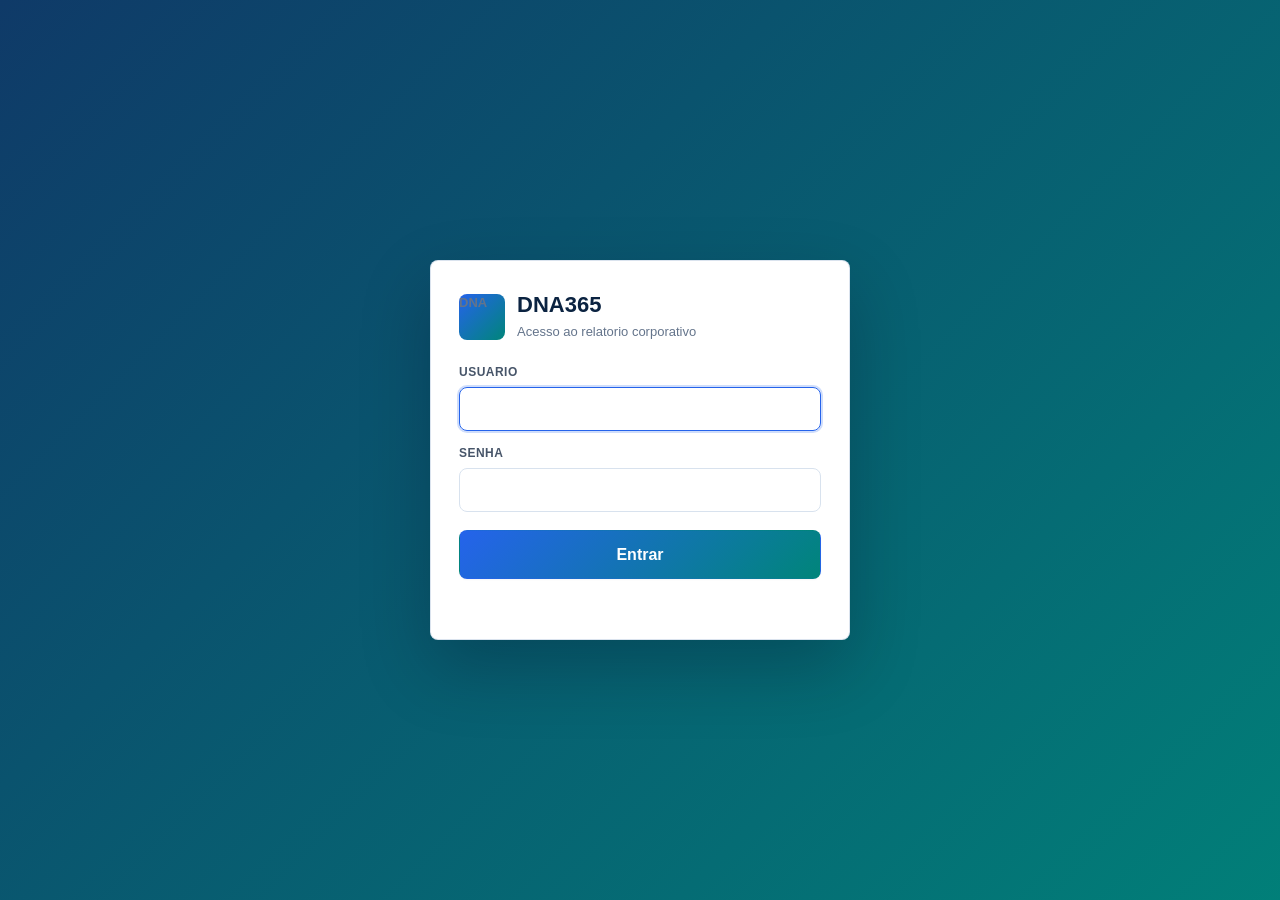
==== index.html @ c6533ac0 "Publish DNA365 report" ====
<!doctype html>
<html lang="pt-BR">
<head>
  <meta charset="utf-8">
  <meta name="viewport" content="width=device-width, initial-scale=1">
  <title>Seleção de módulos | Portal de Módulos</title>
  <link rel="stylesheet" href="assets/report.css">
  
  <script defer src="assets/report_data.js"></script>
  <script defer src="assets/report.js"></script>
</head>
<body class="auth-locked">
  <section class="auth-screen" aria-label="Login">
    <div class="auth-card">
      <div class="auth-brand">
        <span class="auth-mark">DNA</span>
        <div>
          <strong>DNA365</strong>
          <span>Acesso ao relatorio corporativo</span>
        </div>
      </div>
      <form class="auth-form" data-login-form>
        <label>Usuario<input data-login-user type="text" autocomplete="username" required></label>
        <label>Senha<input data-login-password type="password" autocomplete="current-password" required></label>
        <button type="submit">Entrar</button>
        <div class="auth-error" data-login-error aria-live="polite"></div>
      </form>
    </div>
  </section>
  <div class="shell">
    <aside class="sidebar">
      <div class="brand">
        <strong>Portal de Módulos</strong>
        <span>Relatório corporativo DNA365</span>
      </div>
      <nav><a href="01_analise_oleo.html" class=""><span class="icon"><svg viewBox="0 0 24 24" aria-hidden="true"><path d="M9 3h6v2l-1 1v4l5 8a2 2 0 0 1-1.7 3H6.7A2 2 0 0 1 5 18l5-8V6L9 5V3Zm2.5 9-3.8 6.2h8.6L12.5 12h-1Z"/></svg></span>Análise de óleo</a><a href="02_mapa_navios.html" class=""><span class="icon"><svg viewBox="0 0 24 24" aria-hidden="true"><path d="M4 13 6 5h12l2 8h1l-2.8 5.5A3 3 0 0 1 15.5 20h-7a3 3 0 0 1-2.7-1.5L3 13h1Zm4-6-1.5 6h11L16 7H8Zm1 2h6v2H9V9Z"/></svg></span>Mapa de navios</a></nav>
      <div class="meta">
        <p><b>Desenvolvido por:</b><br>DNA365</p>
        <p><b>Fonte de dados:</b><br>Sistema da SOTREQ</p>
        <p><b>Email comercial:</b><br><a href="mailto:ronirjesus@gmail.com">ronirjesus@gmail.com</a></p>
        <p><b>Gerado em:</b><br>23/05/2026</p>
      </div>
      <button type="button" class="logout-button" data-logout>Sair</button>
    </aside>
    <main>
      <header class="page-head">
        <h1>Seleção de módulos</h1>
        <p class="lead">Escolha o módulo de análise que deseja consultar.</p>
      </header>
      
      
    <section class="module-grid">
      <a class="module-card" href="01_analise_oleo.html">
        <span class="module-icon"><svg viewBox="0 0 24 24" aria-hidden="true"><path d="M9 3h6v2l-1 1v4l5 8a2 2 0 0 1-1.7 3H6.7A2 2 0 0 1 5 18l5-8V6L9 5V3Zm2.5 9-3.8 6.2h8.6L12.5 12h-1Z"/></svg></span>
        <div>
          <h2>Análise de óleo</h2>
          <p>Indicadores corporativos de saúde dos componentes, ativos críticos, fluidos, diagnósticos, tendências e priorização assistida por IA.</p>
          <ul>
            <li>904 amostras avaliadas</li>
            <li>207 ativos monitorados</li>
            <li>187 registros com ação requerida</li>
          </ul>
        </div>
      </a>
      <a class="module-card" href="02_mapa_navios.html">
        <span class="module-icon"><svg viewBox="0 0 24 24" aria-hidden="true"><path d="M4 13 6 5h12l2 8h1l-2.8 5.5A3 3 0 0 1 15.5 20h-7a3 3 0 0 1-2.7-1.5L3 13h1Zm4-6-1.5 6h11L16 7H8Zm1 2h6v2H9V9Z"/></svg></span>
        <div>
          <h2>Mapa de navios</h2>
          <p>Mapa interativo com embarcacoes posicionadas em portos e rotas comerciais plausiveis, usando mapa base OpenStreetMap.</p>
          <ul>
            <li>100 navios plotados</li>
            <li>11 rotas/areas cobertas</li>
            <li>Tabela exportavel com rota, status e coordenadas</li>
          </ul>
        </div>
      </a>
    </section>

    
      <p class="foot">Relatório corporativo com módulos independentes para análise de óleo e monitoramento de navios. <span class="dna365">Desenvolvido pelo time da DNA365.</span></p>
    </main>
  </div>
</body>
</html>
---- assets/report.css ----
:root {
      --ink: #111827;
      --muted: #64748b;
      --line: #d8e2ee;
      --soft: #f4f7fb;
      --panel: #ffffff;
      --brand: #0f3a68;
      --brand-2: #2563eb;
      --accent: #00857a;
      --danger: #b42318;
      --warn: #b7791f;
      --ok: #16794c;
      --shadow: 0 18px 45px rgba(15, 23, 42, .08);
      --shadow-sm: 0 8px 24px rgba(15, 23, 42, .06);
    }
    * { box-sizing: border-box; }
    body {
      margin: 0;
      color: var(--ink);
      background:
        linear-gradient(180deg, #eef5ff 0, #f8fafc 300px),
        #f8fafc;
      font-family: "Segoe UI", Arial, sans-serif;
      line-height: 1.45;
    }
    .shell { display: grid; grid-template-columns: 302px minmax(0, 1fr); min-height: 100vh; }
    .sidebar {
      background:
        linear-gradient(160deg, #06172e 0%, #0f3a68 48%, #00857a 130%);
      color: #fff;
      padding: 30px 22px;
      position: sticky;
      top: 0;
      height: 100vh;
      box-shadow: 18px 0 46px rgba(15, 23, 42, .18);
    }
    .brand {
      margin-bottom: 28px;
      padding: 16px;
      border: 1px solid rgba(255,255,255,.16);
      border-radius: 14px;
      background: rgba(255,255,255,.08);
      backdrop-filter: blur(10px);
    }
    .brand strong { display: block; font-size: 22px; letter-spacing: 0; }
    .brand span { display: block; color: #d9e7f6; font-size: 13px; margin-top: 6px; }
    .icon {
      display: inline-flex;
      width: 17px;
      height: 17px;
      align-items: center;
      justify-content: center;
      flex: 0 0 auto;
    }
    .icon svg { width: 17px; height: 17px; fill: currentColor; }
    nav a {
      display: flex;
      align-items: center;
      gap: 9px;
      color: #eaf3ff;
      text-decoration: none;
      padding: 11px 12px;
      border-radius: 10px;
      margin: 5px 0;
      font-size: 14px;
      border: 1px solid transparent;
      transition: background .15s ease, border-color .15s ease, transform .15s ease;
    }
    nav a.active, nav a:hover {
      background: rgba(255,255,255,.15);
      border-color: rgba(255,255,255,.20);
      color: #fff;
      transform: translateX(2px);
    }
    .meta {
      color: #b9c6d8;
      font-size: 12px;
      border-top: 1px solid rgba(255,255,255,.16);
      margin-top: 26px;
      padding-top: 18px;
    }
    .meta a { color: #fff; overflow-wrap: anywhere; }
    main { padding: 38px min(4vw, 58px) 68px; }
    .page-head {
      background: rgba(255,255,255,.72);
      border: 1px solid rgba(216,226,238,.78);
      border-radius: 18px;
      padding: 24px;
      margin-bottom: 24px;
      box-shadow: var(--shadow-sm);
      backdrop-filter: blur(12px);
    }
    h1 { margin: 0; font-size: 36px; letter-spacing: 0; color: #0b2341; }
    h2 { font-size: 22px; margin: 34px 0 14px; color: #0f3a68; }
    h3 { font-size: 16px; margin: 0 0 12px; color: #0b2341; }
    p.lead { max-width: 980px; color: #475569; font-size: 16px; margin: 10px 0 0; }
    .page-filters {
      display: flex;
      align-items: center;
      justify-content: space-between;
      gap: 16px;
      background: rgba(255,255,255,.88);
      border: 1px solid rgba(216,226,238,.86);
      border-radius: 16px;
      padding: 16px;
      margin: -8px 0 24px;
      box-shadow: var(--shadow-sm);
      backdrop-filter: blur(10px);
    }
    .page-filters .filter-title {
      display: flex;
      align-items: center;
      gap: 8px;
      color: #153b70;
      font-weight: 700;
      min-width: 170px;
      white-space: nowrap;
    }
    .filter-controls {
      display: grid;
      grid-template-columns: minmax(160px, .75fr) minmax(260px, 1.35fr) minmax(150px, .7fr) auto;
      gap: 12px;
      align-items: end;
      width: 100%;
    }
    label.field, .searchbox { display: grid; gap: 5px; color: #475569; font-size: 12px; }
    label.field input, label.field select, .searchbox input {
      width: 100%;
      border: 1px solid var(--line);
      border-radius: 10px;
      padding: 10px 11px;
      color: var(--ink);
      background: #fff;
      font: inherit;
      box-shadow: inset 0 1px 2px rgba(15, 23, 42, .03);
    }
    .searchbox {
      position: relative;
      display: block;
    }
    .searchbox .icon {
      position: absolute;
      left: 9px;
      top: 50%;
      transform: translateY(-50%);
      color: var(--muted);
      pointer-events: none;
    }
    .searchbox input { padding-left: 34px; }
    button {
      display: inline-flex;
      align-items: center;
      justify-content: center;
      gap: 7px;
      border: 1px solid #cbd5e1;
      background: #fff;
      color: #153b70;
      border-radius: 10px;
      padding: 9px 11px;
      font: inherit;
      font-weight: 600;
      cursor: pointer;
      box-shadow: 0 1px 2px rgba(15, 23, 42, .04);
    }
    button:hover { background: #eef4ff; border-color: #93b4e6; }
    button svg, summary svg { width: 17px; height: 17px; fill: currentColor; }
    .grid { display: grid; gap: 16px; }
    .grid-2 { grid-template-columns: repeat(2, minmax(0, 1fr)); }
    .grid-3 { grid-template-columns: repeat(3, minmax(0, 1fr)); }
    .grid-4 { grid-template-columns: repeat(4, minmax(0, 1fr)); }
    .panel, .kpi {
      background: var(--panel);
      border: 1px solid rgba(216,226,238,.9);
      border-radius: 16px;
      box-shadow: var(--shadow-sm);
    }
    .panel { padding: 20px; }
    .kpi {
      padding: 18px;
      min-height: 122px;
      position: relative;
      overflow: hidden;
    }
    .kpi::after {
      content: "";
      position: absolute;
      inset: auto -34px -42px auto;
      width: 108px;
      height: 108px;
      background: linear-gradient(135deg, rgba(37,99,235,.12), rgba(0,133,122,.12));
      border-radius: 22px;
      transform: rotate(18deg);
    }
    .kpi span { display: flex; align-items: center; gap: 8px; color: var(--muted); font-size: 12px; text-transform: uppercase; letter-spacing: .06em; }
    .kpi strong { display: block; font-size: 34px; margin-top: 8px; color: #0f2442; }
    .kpi small { display: block; color: var(--muted); margin-top: 6px; }
    .kpi.danger strong { color: var(--danger); }
    .kpi.warn strong { color: var(--warn); }
    .kpi.ok strong { color: var(--ok); }
    .kpi.filtered-kpi {
      border-color: rgba(37, 99, 235, .38);
      box-shadow: 0 14px 36px rgba(37, 99, 235, .10);
    }
    .note, .callout {
      border-left: 4px solid var(--brand-2);
      background: #eef4ff;
      padding: 13px 15px;
      border-radius: 12px;
      color: #334155;
      box-shadow: 0 6px 18px rgba(15, 23, 42, .04);
    }
    .callout.danger { border-color: var(--danger); background: #fff1f0; }
    .callout.warn { border-color: var(--warn); background: #fff8eb; }
    .segmented {
      height: 22px;
      overflow: hidden;
      border-radius: 999px;
      background: #e2e8f0;
      display: flex;
      margin: 8px 0 12px;
      box-shadow: inset 0 1px 2px rgba(15,23,42,.08);
    }
    .segmented span { display: block; }
    .legend { list-style: none; padding: 0; margin: 0; display: grid; gap: 8px; }
    .legend li { display: flex; align-items: center; gap: 8px; color: #475569; font-size: 14px; }
    .legend i { width: 11px; height: 11px; border-radius: 50%; display: inline-block; flex: 0 0 auto; }
    .legend b { color: #1f2937; font-weight: 600; }
    .legend em { color: var(--muted); font-style: normal; margin-left: auto; }
    .bar-list { display: grid; gap: 10px; }
    .bar-row { display: grid; grid-template-columns: minmax(160px, 1.1fr) minmax(180px, 2fr) 96px; gap: 10px; align-items: center; }
    .bar-label { font-size: 13px; color: #334155; overflow-wrap: anywhere; }
    .bar-track { height: 12px; background: #e2e8f0; border-radius: 999px; overflow: hidden; box-shadow: inset 0 1px 2px rgba(15,23,42,.08); }
    .bar-track span { display: block; height: 100%; background: linear-gradient(90deg, #2563eb, #00857a); border-radius: inherit; }
    .bar-value { font-size: 13px; text-align: right; color: #475569; }
    .has-tip { cursor: help; }
    .chart-tooltip {
      position: fixed;
      z-index: 50;
      max-width: 280px;
      background: #0f172a;
      color: #fff;
      padding: 8px 10px;
      border-radius: 6px;
      font-size: 12px;
      box-shadow: 0 8px 22px rgba(15, 23, 42, .24);
      opacity: 0;
      pointer-events: none;
      transition: opacity .12s ease;
    }
    .chart-tooltip.show { opacity: 1; }
    .spark-point {
      fill: #fff;
      stroke: #2563eb;
      stroke-width: 2;
    }
    .spark-point:hover { fill: #2563eb; }
    .sparkline {
      width: 100%;
      min-height: 260px;
      background: linear-gradient(180deg, #ffffff, #f8fbff);
      border: 1px solid rgba(216,226,238,.95);
      border-radius: 16px;
      box-shadow: var(--shadow-sm);
    }
    .plot-bg { fill: #fbfdff; }
    .grid-line { stroke: #dbe7f3; stroke-width: 1; }
    .axis-line { stroke: #9fb1c7; stroke-width: 1.25; }
    .axis-label {
      fill: #64748b;
      font-size: 11px;
      font-family: "Segoe UI", Arial, sans-serif;
    }
    .x-label { font-weight: 600; }
    .spark-area { fill: rgba(37,99,235,.12); }
    .spark-line {
      fill: none;
      stroke: #2563eb;
      stroke-width: 3.5;
      stroke-linecap: round;
      stroke-linejoin: round;
      filter: drop-shadow(0 5px 8px rgba(37, 99, 235, .18));
    }
    .map-filter {
      display: flex;
      align-items: end;
      gap: 12px;
      flex-wrap: wrap;
      margin-bottom: 16px;
    }
    .map-filter .field { min-width: 260px; flex: 1 1 320px; }
    .map-count {
      color: var(--muted);
      font-size: 13px;
      margin-right: auto;
      padding: 10px 0;
    }
    .map-card {
      background: #fff;
      border: 1px solid rgba(216,226,238,.95);
      border-radius: 18px;
      box-shadow: var(--shadow);
      overflow: hidden;
    }
    .leaflet-vessel-map {
      width: 100%;
      min-height: 560px;
      height: min(68vh, 720px);
      background: #dbeafe;
      z-index: 1;
    }
    .leaflet-vessel-map.map-unavailable {
      display: grid;
      place-items: center;
      padding: 32px;
      color: #0f3a68;
      font-weight: 800;
      text-align: center;
      background: linear-gradient(135deg, #e8f2ff, #f8fbff);
    }
    .leaflet-container {
      font-family: "Segoe UI", Arial, sans-serif;
    }
    .leaflet-control-layers,
    .leaflet-control-zoom a {
      border-color: rgba(15, 58, 104, .14) !important;
      box-shadow: 0 10px 24px rgba(15, 23, 42, .13);
    }
    .leaflet-control-layers {
      border-radius: 12px;
      color: #0f172a;
    }
    .leaflet-tooltip {
      border: 0;
      border-radius: 10px;
      box-shadow: 0 12px 28px rgba(15, 23, 42, .18);
      color: #0f3a68;
      font-weight: 800;
      padding: 7px 10px;
    }
    .map-api-note {
      border-top: 1px solid rgba(216,226,238,.95);
      background: linear-gradient(180deg, #fff, #f7fbff);
      color: var(--muted);
      font-size: 13px;
      padding: 12px 16px;
    }
    .map-toolbar {
      display: flex;
      align-items: center;
      justify-content: space-between;
      gap: 12px;
      flex-wrap: wrap;
      padding: 12px 14px;
      border-bottom: 1px solid var(--line);
      background: linear-gradient(180deg, #f8fbff, #eef4fb);
    }
    .map-zoom, .map-layers {
      display: flex;
      align-items: center;
      gap: 8px;
      flex-wrap: wrap;
    }
    .map-zoom button {
      min-width: 38px;
      height: 36px;
      padding: 0 12px;
    }
    .map-layers label {
      display: inline-flex;
      align-items: center;
      gap: 6px;
      color: #334155;
      font-size: 13px;
      border: 1px solid var(--line);
      border-radius: 999px;
      background: #fff;
      padding: 7px 10px;
      cursor: pointer;
    }
    .vessel-map {
      width: 100%;
      min-height: 520px;
      display: block;
      cursor: grab;
      touch-action: none;
    }
    .vessel-map.is-panning { cursor: grabbing; }
    .sea-bg { fill: url(#seaGradient); }
    .map-frame {
      fill: rgba(255,255,255,.14);
      stroke: rgba(15,58,104,.22);
      stroke-width: 1.5;
    }
    .map-grid {
      stroke: rgba(15,58,104,.16);
      stroke-width: 1;
    }
    .continent {
      fill: rgba(0, 133, 122, .30);
      stroke: rgba(15, 58, 104, .38);
      stroke-width: 1.2;
    }
    .continent:hover {
      fill: rgba(0, 133, 122, .42);
    }
    .map-axis-title {
      fill: #0f3a68;
      font-size: 12px;
      font-weight: 700;
      font-family: "Segoe UI", Arial, sans-serif;
    }
    .vessel-marker {
      cursor: pointer;
      transition: opacity .15s ease, transform .15s ease;
    }
    .vessel-marker circle {
      fill: rgba(37,99,235,.14);
      stroke: rgba(37,99,235,.26);
      stroke-width: 8;
    }
    .vessel-marker path {
      fill: #0f3a68;
      stroke: #fff;
      stroke-width: 1.4;
      filter: drop-shadow(0 4px 7px rgba(15,23,42,.25));
    }
    .vessel-marker:hover path {
      fill: #00857a;
    }
    .vessel-marker.is-hidden {
      opacity: .08;
      pointer-events: none;
    }
    .hide-continents .layer-continents,
    .hide-grid .layer-grid,
    .hide-ships .layer-ships {
      display: none;
    }
    .module-grid {
      display: grid;
      grid-template-columns: repeat(2, minmax(0, 1fr));
      gap: 18px;
      margin-top: 8px;
    }
    .module-card {
      display: grid;
      grid-template-columns: 58px minmax(0, 1fr);
      gap: 16px;
      align-items: start;
      min-height: 186px;
      padding: 22px;
      color: inherit;
      text-decoration: none;
      background: linear-gradient(180deg, #ffffff, #f8fbff);
      border: 1px solid rgba(216,226,238,.95);
      border-radius: 18px;
      box-shadow: var(--shadow);
      transition: transform .15s ease, box-shadow .15s ease, border-color .15s ease;
    }
    .module-card:hover {
      transform: translateY(-3px);
      border-color: rgba(37, 99, 235, .34);
      box-shadow: 0 24px 54px rgba(15, 23, 42, .12);
    }
    .module-card .module-icon {
      display: inline-flex;
      width: 58px;
      height: 58px;
      align-items: center;
      justify-content: center;
      border-radius: 16px;
      color: #fff;
      background: linear-gradient(135deg, #2563eb, #00857a);
      box-shadow: 0 16px 30px rgba(37,99,235,.20);
    }
    .module-card .module-icon svg { width: 28px; height: 28px; fill: currentColor; }
    .module-card h2 {
      margin: 0 0 8px;
      font-size: 24px;
      color: #0f3a68;
    }
    .module-card p { margin: 0; color: #475569; }
    .module-card ul {
      margin: 14px 0 0;
      padding-left: 18px;
      color: #64748b;
      font-size: 14px;
    }
    .quick-links {
      display: flex;
      flex-wrap: wrap;
      gap: 10px;
      margin-top: 18px;
    }
    .quick-links a {
      color: #153b70;
      text-decoration: none;
      border: 1px solid var(--line);
      background: #fff;
      border-radius: 999px;
      padding: 8px 12px;
      font-weight: 600;
      box-shadow: 0 1px 2px rgba(15,23,42,.04);
    }
    .quick-links a:hover { background: #eef4ff; border-color: #93b4e6; }
    .table-block { margin: 14px 0 24px; }
    .table-toolbar {
      display: flex;
      align-items: center;
      gap: 10px;
      flex-wrap: wrap;
      background: #f8fafc;
      border: 1px solid var(--line);
      border-bottom: 0;
      border-radius: 14px 14px 0 0;
      padding: 10px;
    }
    .table-toolbar .searchbox { min-width: 240px; flex: 1 1 260px; }
    .row-count { color: var(--muted); font-size: 12px; margin-right: auto; }
    .export-menu { position: relative; }
    .export-menu summary {
      display: inline-flex;
      align-items: center;
      justify-content: center;
      gap: 7px;
      border: 1px solid #cbd5e1;
      background: #fff;
      color: #153b70;
      border-radius: 10px;
      padding: 9px 11px;
      font-weight: 600;
      cursor: pointer;
      list-style: none;
    }
    .export-menu summary::-webkit-details-marker { display: none; }
    .export-menu[open] summary { background: #eef4ff; border-color: #93b4e6; }
    .export-menu div, .export-menu button { white-space: nowrap; }
    .export-menu[open]::after {
      content: "";
      position: fixed;
      inset: 0;
      z-index: 9;
      pointer-events: none;
    }
    .export-menu button {
      position: relative;
      z-index: 12;
      display: flex;
      width: 132px;
      border-radius: 0;
      border-color: transparent;
      justify-content: flex-start;
    }
    .export-menu button:first-of-type {
      position: absolute;
      right: 0;
      top: calc(100% + 6px);
      border-radius: 6px 6px 0 0;
      border: 1px solid var(--line);
      background: #fff;
      box-shadow: 0 8px 18px rgba(15, 23, 42, .14);
    }
    .export-menu button:last-of-type {
      position: absolute;
      right: 0;
      top: calc(100% + 43px);
      border-radius: 0 0 6px 6px;
      border: 1px solid var(--line);
      border-top: 0;
      background: #fff;
      box-shadow: 0 8px 18px rgba(15, 23, 42, .14);
    }
    .table-wrap { overflow-x: auto; background: #fff; border: 1px solid var(--line); border-radius: 14px; box-shadow: var(--shadow-sm); }
    .table-block .table-wrap { border-radius: 0 0 14px 14px; box-shadow: none; }
    table { width: 100%; border-collapse: collapse; font-size: 13px; }
    th, td { border-bottom: 1px solid #e8eef5; padding: 9px 10px; text-align: left; vertical-align: top; }
    th { background: #eef4fb; color: #334155; font-size: 12px; text-transform: uppercase; letter-spacing: .04em; white-space: nowrap; }
    td.num { text-align: right; font-variant-numeric: tabular-nums; }
    tbody tr:hover { background: #f8fbff; }
    .badge {
      display: inline-block;
      padding: 4px 8px;
      border-radius: 999px;
      color: #fff;
      background: var(--badge);
      font-size: 12px;
      white-space: nowrap;
    }
    .recommendations { margin: 0; padding-left: 18px; color: #334155; }
    .recommendations li { margin: 8px 0; }
    .disclaimer {
      border-color: rgba(180, 83, 9, .24);
      background: linear-gradient(135deg, #fff7ed, #ffffff);
      color: #7c2d12;
    }
    .disclaimer strong {
      color: #9a3412;
    }
    .foot {
      margin-top: 36px;
      padding-top: 18px;
      border-top: 1px solid var(--line);
      color: var(--muted);
      font-size: 12px;
    }
    .dna365 { color: #153b70; font-weight: 700; }
    .back-to-top {
      position: fixed;
      right: 24px;
      bottom: 24px;
      width: 46px;
      height: 46px;
      border-radius: 999px;
      border: 1px solid rgba(255,255,255,.38);
      background: linear-gradient(135deg, #2563eb, #00857a);
      color: #fff;
      font-size: 24px;
      line-height: 1;
      box-shadow: 0 16px 34px rgba(15, 23, 42, .22);
      opacity: 0;
      transform: translateY(12px);
      pointer-events: none;
      transition: opacity .18s ease, transform .18s ease;
      z-index: 40;
    }
    .back-to-top.show {
      opacity: 1;
      transform: translateY(0);
      pointer-events: auto;
    }
    .back-to-top:hover {
      background: linear-gradient(135deg, #1d4ed8, #04756d);
      border-color: rgba(255,255,255,.58);
    }
    body.auth-locked {
      overflow: hidden;
      background:
        linear-gradient(135deg, rgba(15, 58, 104, .96), rgba(0, 133, 122, .92)),
        #0f3a68;
    }
    body.auth-locked .shell,
    body.auth-locked .back-to-top {
      display: none;
    }
    .auth-screen {
      min-height: 100vh;
      display: grid;
      place-items: center;
      padding: 24px;
      color: #0f172a;
    }
    .auth-screen[hidden] {
      display: none;
    }
    .auth-card {
      width: min(100%, 420px);
      background: #fff;
      border: 1px solid rgba(216,226,238,.95);
      border-radius: 8px;
      padding: 28px;
      box-shadow: 0 28px 70px rgba(2, 6, 23, .24);
    }
    .auth-brand {
      display: flex;
      align-items: center;
      gap: 12px;
      margin-bottom: 22px;
    }
    .auth-mark {
      display: inline-flex;
      align-items: center;
      justify-content: center;
      width: 46px;
      height: 46px;
      border-radius: 8px;
      color: #fff;
      background: linear-gradient(135deg, #2563eb, #00857a);
      font-weight: 800;
      letter-spacing: 0;
    }
    .auth-brand strong {
      display: block;
      color: #0b2341;
      font-size: 22px;
      letter-spacing: 0;
    }
    .auth-brand span {
      display: block;
      color: var(--muted);
      font-size: 13px;
      margin-top: 2px;
    }
    .auth-form {
      display: grid;
      gap: 14px;
    }
    .auth-form label {
      display: grid;
      gap: 6px;
      color: #475569;
      font-size: 12px;
      font-weight: 700;
      text-transform: uppercase;
      letter-spacing: .04em;
    }
    .auth-form input {
      width: 100%;
      border: 1px solid var(--line);
      border-radius: 8px;
      padding: 12px;
      color: var(--ink);
      background: #fff;
      font: inherit;
      text-transform: none;
      letter-spacing: 0;
    }
    .auth-form input:focus {
      outline: 2px solid rgba(37, 99, 235, .22);
      border-color: #2563eb;
    }
    .auth-form button {
      width: 100%;
      border-color: transparent;
      background: linear-gradient(135deg, #2563eb, #00857a);
      color: #fff;
      border-radius: 8px;
      padding: 12px 14px;
      margin-top: 4px;
    }
    .auth-form button:hover {
      background: linear-gradient(135deg, #1d4ed8, #04756d);
      border-color: transparent;
    }
    .auth-error {
      min-height: 18px;
      color: var(--danger);
      font-size: 13px;
      font-weight: 700;
    }
    .logout-button {
      width: 100%;
      margin-top: 18px;
      border-color: rgba(255,255,255,.22);
      background: rgba(255,255,255,.10);
      color: #fff;
      box-shadow: none;
    }
    .logout-button:hover {
      background: rgba(255,255,255,.18);
      border-color: rgba(255,255,255,.34);
    }
    @media (max-width: 980px) {
      .shell { grid-template-columns: 1fr; }
      .sidebar { position: relative; height: auto; }
      nav { display: grid; grid-template-columns: repeat(2, minmax(0, 1fr)); gap: 4px; }
      main { padding: 24px 16px 44px; }
      .grid-2, .grid-3, .grid-4 { grid-template-columns: 1fr; }
      .module-grid { grid-template-columns: 1fr; }
      .page-filters { align-items: stretch; flex-direction: column; }
      .filter-controls { grid-template-columns: 1fr; }
      .bar-row { grid-template-columns: 1fr; gap: 5px; }
      .bar-value { text-align: left; }
      .auth-card { padding: 22px; }
    }
    @media print {
      .shell { display: block; }
      .sidebar { display: none; }
      body { background: #fff; }
      main { padding: 0; }
      .panel, .kpi, .table-wrap { box-shadow: none; break-inside: avoid; }
    }
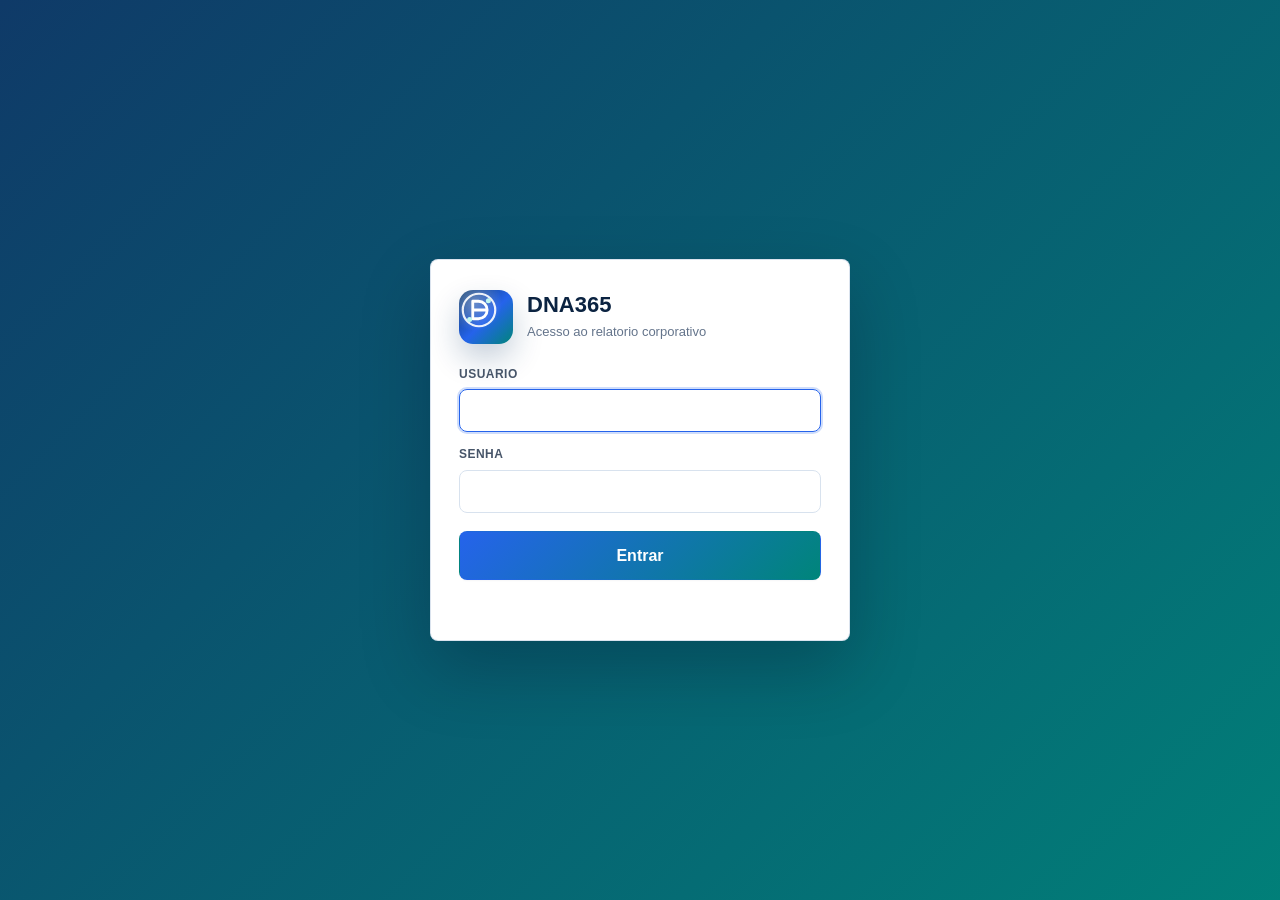
==== commit 54b070ca: "Improve DNA365 login icon" ====
--- a/index.html
+++ b/index.html
@@ -13,7 +13,15 @@
   <section class="auth-screen" aria-label="Login">
     <div class="auth-card">
       <div class="auth-brand">
-        <span class="auth-mark">DNA</span>
+        <span class="auth-mark" aria-hidden="true">
+          <svg viewBox="0 0 64 64">
+            <path class="mark-ring" d="M32 6a26 26 0 1 1 0 52 26 26 0 0 1 0-52Z"/>
+            <path class="mark-path" d="M22 18v28h9c8 0 14-6 14-14s-6-14-14-14h-9Z"/>
+            <path class="mark-path" d="M24 32h20"/>
+            <circle class="mark-dot" cx="47" cy="17" r="4"/>
+            <circle class="mark-dot" cx="17" cy="47" r="4"/>
+          </svg>
+        </span>
         <div>
           <strong>DNA365</strong>
           <span>Acesso ao relatorio corporativo</span>
--- a/assets/report.css
+++ b/assets/report.css
@@ -664,20 +664,41 @@
     .auth-brand {
       display: flex;
       align-items: center;
-      gap: 12px;
+      gap: 14px;
       margin-bottom: 22px;
     }
     .auth-mark {
       display: inline-flex;
       align-items: center;
       justify-content: center;
-      width: 46px;
-      height: 46px;
-      border-radius: 8px;
-      color: #fff;
-      background: linear-gradient(135deg, #2563eb, #00857a);
-      font-weight: 800;
-      letter-spacing: 0;
+      width: 54px;
+      height: 54px;
+      border-radius: 14px;
+      color: #fff;
+      background:
+        radial-gradient(circle at 28% 24%, rgba(255,255,255,.34), transparent 28px),
+        linear-gradient(135deg, #0f3a68 0%, #2563eb 52%, #00857a 100%);
+      box-shadow: 0 14px 30px rgba(15, 58, 104, .24);
+      overflow: hidden;
+    }
+    .auth-mark svg {
+      width: 40px;
+      height: 40px;
+      fill: none;
+      display: block;
+    }
+    .auth-mark .mark-ring {
+      stroke: rgba(255,255,255,.90);
+      stroke-width: 3.5;
+    }
+    .auth-mark .mark-path {
+      stroke: #fff;
+      stroke-width: 4.5;
+      stroke-linecap: round;
+      stroke-linejoin: round;
+    }
+    .auth-mark .mark-dot {
+      fill: #bff7ef;
     }
     .auth-brand strong {
       display: block;
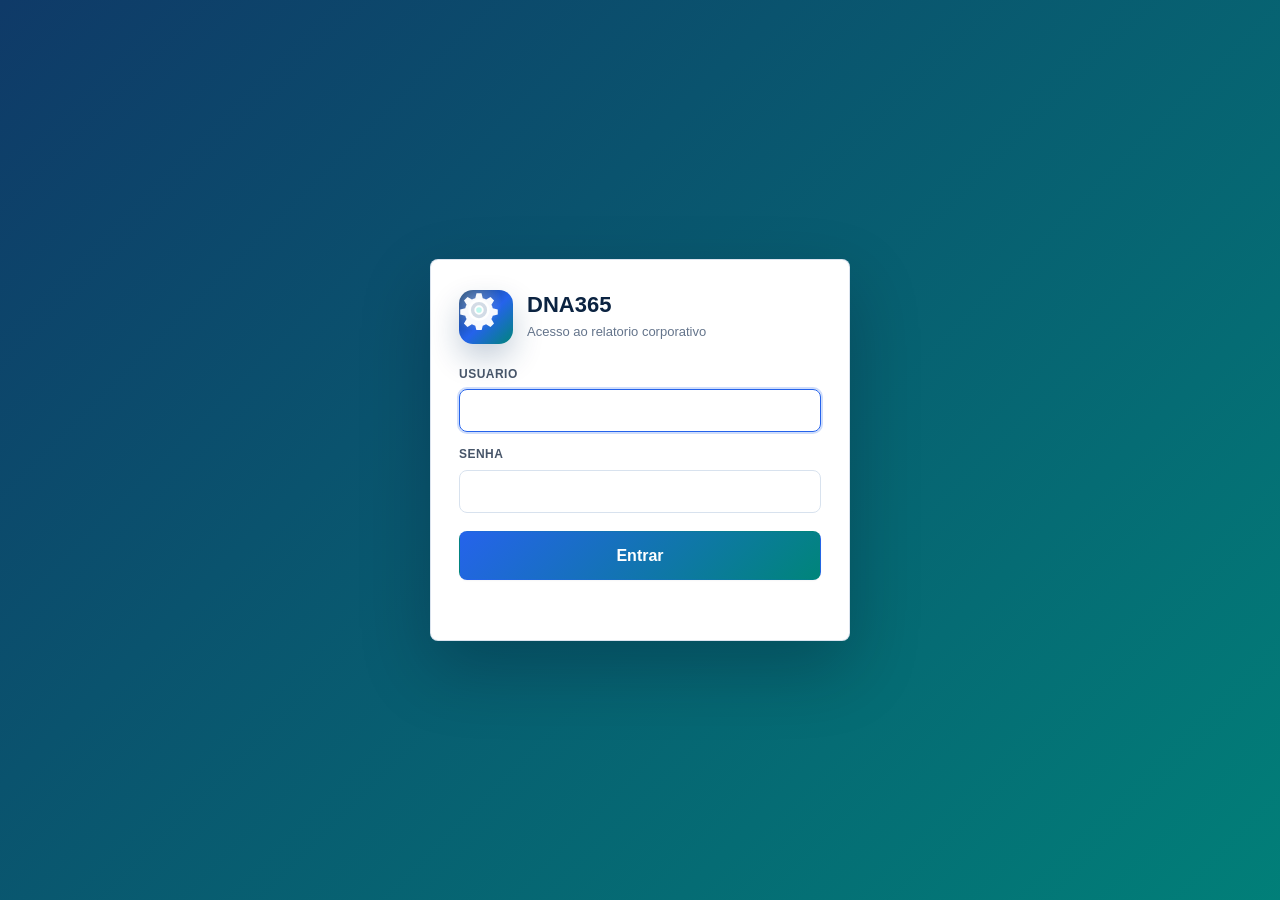
==== commit 1bb1df63: "Use gear icon on DNA365 login" ====
--- a/index.html
+++ b/index.html
@@ -15,11 +15,9 @@
       <div class="auth-brand">
         <span class="auth-mark" aria-hidden="true">
           <svg viewBox="0 0 64 64">
-            <path class="mark-ring" d="M32 6a26 26 0 1 1 0 52 26 26 0 0 1 0-52Z"/>
-            <path class="mark-path" d="M22 18v28h9c8 0 14-6 14-14s-6-14-14-14h-9Z"/>
-            <path class="mark-path" d="M24 32h20"/>
-            <circle class="mark-dot" cx="47" cy="17" r="4"/>
-            <circle class="mark-dot" cx="17" cy="47" r="4"/>
+            <path class="gear-teeth" d="M28 5h8l2 8a21.8 21.8 0 0 1 5.4 2.2l7.1-4.2 5.6 5.6-4.2 7.1A22 22 0 0 1 54 29l8 2v8l-8 2a22 22 0 0 1-2.2 5.3l4.2 7.1-5.6 5.6-7.1-4.2A21.8 21.8 0 0 1 38 57l-2 8h-8l-2-8a21.8 21.8 0 0 1-5.4-2.2l-7.1 4.2-5.6-5.6 4.2-7.1A22 22 0 0 1 10 41l-8-2v-8l8-2a22 22 0 0 1 2.2-5.3L8 16.6l5.6-5.6 7.1 4.2A21.8 21.8 0 0 1 26 13l2-8Z"/>
+            <circle class="gear-ring" cx="32" cy="32" r="15"/>
+            <circle class="gear-hub" cx="32" cy="32" r="6"/>
           </svg>
         </span>
         <div>
--- a/assets/report.css
+++ b/assets/report.css
@@ -687,18 +687,18 @@
       fill: none;
       display: block;
     }
-    .auth-mark .mark-ring {
-      stroke: rgba(255,255,255,.90);
-      stroke-width: 3.5;
-    }
-    .auth-mark .mark-path {
+    .auth-mark .gear-teeth {
+      fill: rgba(255,255,255,.96);
+    }
+    .auth-mark .gear-ring {
+      fill: rgba(15, 58, 104, .16);
       stroke: #fff;
-      stroke-width: 4.5;
-      stroke-linecap: round;
-      stroke-linejoin: round;
-    }
-    .auth-mark .mark-dot {
+      stroke-width: 4;
+    }
+    .auth-mark .gear-hub {
       fill: #bff7ef;
+      stroke: #fff;
+      stroke-width: 3;
     }
     .auth-brand strong {
       display: block;
